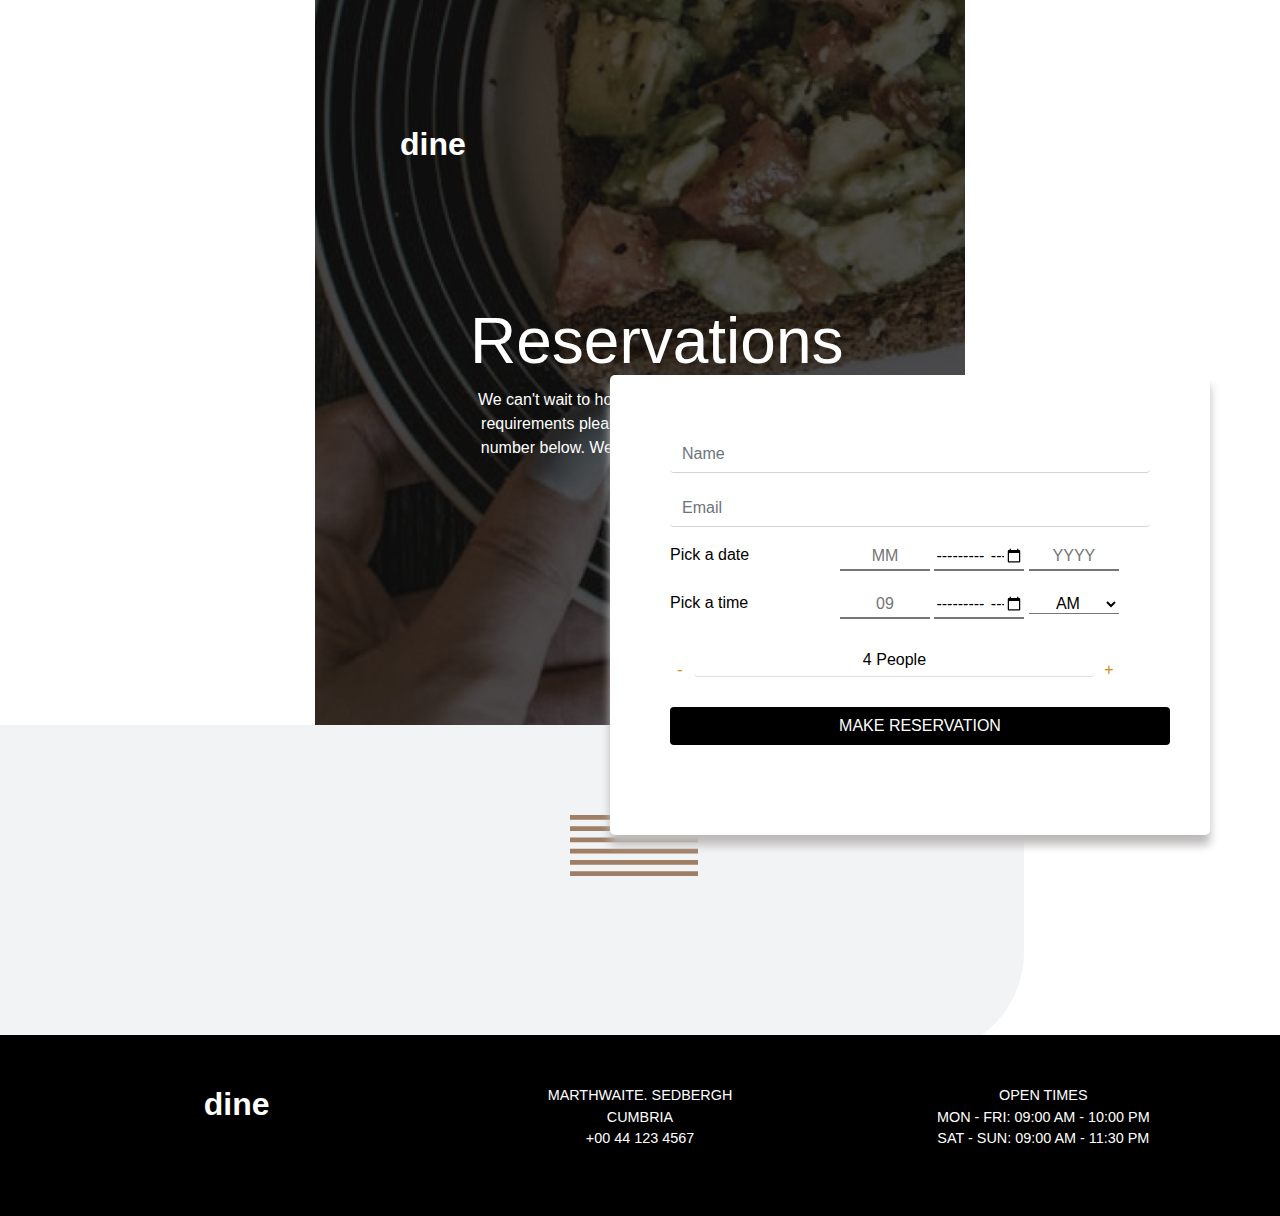
==== index.html @ cd3c4812 "moved into the miain folder" ====
<!DOCTYPE html>
<html lang="en">

<head>
    <meta charset="UTF-8">
    <meta http-equiv="X-UA-Compatible" content="IE=edge">
    <meta name="viewport" content="width=device-width, initial-scale=1.0">
    <title>Document</title>
    <!-- Latest compiled and minified CSS -->
    <link rel="stylesheet" href="https://maxcdn.bootstrapcdn.com/bootstrap/4.5.2/css/bootstrap.min.css">

    <!-- jQuery library -->
    <script src="https://ajax.googleapis.com/ajax/libs/jquery/3.5.1/jquery.min.js"></script>

    <!-- Popper JS -->
    <script src="https://cdnjs.cloudflare.com/ajax/libs/popper.js/1.16.0/umd/popper.min.js"></script>

    <!-- Latest compiled JavaScript -->
    <script src="https://maxcdn.bootstrapcdn.com/bootstrap/4.5.2/js/bootstrap.min.js"></script>
    <link rel="stylesheet" href="./assets/css/style.css">

</head>

<body>
    <main>
        <div class="containter" id="first-con">
            <div id="row1" class="row">
                <div class="col-lg-3 col-md-3 col-sm-12 col-xs-12">
                    <h2 id="logo">dine</h2>
                </div>
            </div>
            <div class="row" id="row-2">
                <div id="col1" class="col-lg-6 col-md-12 col-sm-12">
                    <h2 id="t1">Reservations</h2>
                    <p id="p1">We can't wait to host you. If you have any speacial requirements please feel free to call on the phone number below. We will be happy to accommodate you.</p>

                    <center> <button id="b1">RESERVE PLACE</button>
                    </center>
                </div>


            </div>
        </div>
        <div class="container-fluid" id="second-con">
            <div class="row" id="r1">
                <div id="row-3" class="col-lg-12 col-md-12 col-sm-12">
                    <form action="/action_page.php">
                        <div class="form-group">
                            <input type="text" class="form-control" placeholder="Name" id="name" name="name">
                        </div>
                        <div class="form-group">
                            <input type="email" class="form-control" placeholder="Email" id="email">
                        </div>
                        <div class="form-group">
                            <div class="row">
                                <div class="col-lg-4 col-md-4 col-sm-12">
                                    <label for="date">
                                        Pick a date
                                    </label>
                                </div>
                                <div class="col-sm-12 col-md-8 col-lg-8">
                                    <input class="date" type="day" name="" id="" placeholder="MM">
                                    <input placeholder="DD" class="date" type="month" name="" id="">
                                    <input class="date" placeholder="YYYY" type="year" name="" id="">
                                </div>
                            </div>
                        </div>
                        <div class="form-group">
                            <div class="row">
                                <div class="col-lg-4 col-md-4 col-sm-12">
                                    <label for="time">
                                        Pick a time
                                    </label>
                                </div>
                                <div class="col-sm-12 col-md-8 col-lg-8">
                                    <input class="time" type="day" name="" id="" placeholder="09">
                                    <input placeholder="00" class="time" type="month" name="" id="">
                                    <select name="time" class="time" id="">
                                        <option value="AM">AM</option>
                                        <option value="PM">PM</option>
                                    </select>
                                </div>
                            </div>

                        </div>
                        <div class="number form-group ">
                            <div class="row">
                                <div class="col-lg-12 col-md-12 col-sm-12">
                                    <span class="minus">-</span>
                                    <input type="text" value="4 People" />
                                    <span class="plus">+</span>
                                </div>
                            </div>

                        </div>
                        <div class="row">
                            <div class="col-lg-12 col-md-12 col-sm-12">
                                <button id="b2" type="submit" class="btn ">MAKE RESERVATION</button>
                            </div>
                        </div>

                    </form>
                </div>
            </div>
        </div>
        <footer>
            <div class="container-fluid" id="third-con">
                <div class="row" id="row-4">
                    <div class="col-lg-4 col-md-6 col-sm-12">
                        <h2>dine</h2>
                    </div>
                    <div class="col-lg-8 col-md-6 col-sm-12">
                        <div class="row">
                            <div class="col-lg-6 col-md-12 col-sm-12">
                                <p>
                                    MARTHWAITE. SEDBERGH
                                    <br> cumbria
                                    <br>+00 44 123 4567
                                </p>
                            </div>
                            <div class="col-lg-6 col-md-12 col-sm-12">
                                <p>
                                    open times
                                    <br>mon - fri: 09:00 am - 10:00 pm
                                    <br>sat - sun: 09:00 am - 11:30 pm
                                </p>
                            </div>
                        </div>
                    </div>
                </div>
            </div>

        </footer>

    </main>
</body>
<script src="./assets/js/main.js"></script>

</html>
---- assets/css/style.css ----
#logo {
                            color: #fff;
                            font-weight: bold;
                            font-size: 2em;
                        }
                        
                        #first-con {
                            margin: auto;
                            justify-self: center;
                            margin: 0 auto;
                            padding: 125px;
                        }
                        
                        #row-2 {
                            color: #fff;
                            margin-top: 70px;
                            justify-self: center;
                        }
                        
                        #row-2 h2 {
                            font-size: 4em;
                            font-weight: normal;
                        }
                        
                        #col1 {
                            float: right;
                            max-width: 400px;
                        }
                        
                        #col2 {
                            background-color: #fff;
                            max-width: 400px;
                            margin-left: 100px;
                            float: left;
                        }
                        
                        #first-con {
                            background-repeat: no-repeat;
                            font-size: 16px;
                            margin: 0px auto;
                        }
                        
                        #b1 {
                            background-color: transparent;
                            color: #fff;
                            height: fit-content;
                            align-self: center;
                            margin-bottom: 70px;
                        }
                        
                        #b2 {
                            background-color: #000;
                            color: #fff;
                            width: 400px;
                            margin: 20px auto;
                            align-self: center;
                        }
                        
                        #second-con {
                            background-image: url(../patterns/pattern-curve-bottom-right.svg);
                            background-repeat: no-repeat;
                            background-position: 0px 0px 0px 50px;
                            background-size: 70%;
                            z-index: -1;
                        }
                        
                        #r1 {
                            background-image: url(../patterns/pattern-lines.svg);
                            background-size: 10%;
                            background-repeat: no-repeat;
                            background-position-y: top;
                            background-position-x: center;
                            background-position: 540px 125px;
                            margin-bottom: -150px;
                            z-index: -1;
                        }
                        
                        #row-3 {
                            color: black;
                            background-color: #fff;
                            position: relative;
                            bottom: 300px;
                            left: 600px;
                            max-width: 500px;
                            padding: 30px;
                            cursor: grab;
                            border: white 2px;
                            border-radius: 5px;
                            z-index: 1;
                            box-shadow: 0px 10px 10px 0px rgb(189, 186, 186);
                        }
                        
                        #third-con {
                            background-color: #000;
                            color: #fff;
                            padding: 50px;
                        }
                        
                        #third-con p {
                            font-size: .9em;
                            text-transform: uppercase;
                        }
                        
                        #third-con h2 {
                            font-weight: bold;
                        }
                        
                        form {
                            margin: 0 auto;
                            padding: 30px;
                        }
                        
                        #row-3 input {
                            border-top: none;
                            border-left: none;
                            border-right: none;
                            background: transparent;
                            margin: auto;
                        }
                        
                        .time {
                            width: 60px;
                            margin-right: 15px;
                            text-align: center;
                        }
                        
                        #row-3 select {
                            border-right: none;
                            border-left: none;
                            border-top: none;
                            background: transparent;
                            cursor: grab;
                        }
                        
                        #row-3 option {
                            cursor: grab;
                        }
                        
                        .date {
                            width: 60px;
                            margin-right: 15px;
                            text-align: center;
                        }
                        
                        span {
                            cursor: grab;
                        }
                        
                        .number {
                            margin-left: 20px;
                        }
                        
                        .minus,
                        .plus {
                            width: 20px;
                            height: 20px;
                            padding: 8px 5px 8px 5px;
                            display: inline-block;
                            vertical-align: middle;
                            text-align: center;
                            color: rgb(221, 135, 5);
                        }
                        
                        .number input {
                            height: 34px;
                            width: 300px;
                            text-align: center;
                            border: 1px solid #ddd;
                            border-radius: 4px;
                            display: inline-block;
                            vertical-align: middle;
                        }
                        /* Extra small devices (phones, 600px and down) */
                        
                        @media only screen and (max-width: 600px) {
                            #first-con {
                                background-image: url(../images/hero-bg-mobile@2x.jpg);
                                background-size: cover;
                                padding: 50px 20px;
                            }
                            #second-con {
                                background-image: url(../patterns/pattern-curve-bottom-right.svg);
                                background-repeat: no-repeat;
                                background-position: 50px 0px 0px 0px;
                                background-size: 70%;
                                z-index: -1;
                            }
                            #third-con {
                                margin-top: 150px;
                                text-align: center;
                            }
                            #logo {
                                margin-top: 0px;
                                margin-bottom: 0px;
                                text-align: center;
                            }
                            #row-2 h2 {
                                font-size: 1.3em;
                                font-weight: normal;
                                text-align: center;
                                margin-top: 5px;
                            }
                            #row-2 p {
                                font-size: .7em;
                                text-align: center;
                                font-weight: lighter;
                            }
                            #col2 {
                                margin: auto;
                            }
                            #col1 {
                                margin: auto;
                                max-width: 400px;
                            }
                            #row-3 {
                                color: black;
                                background-color: #fff;
                                position: relative;
                                bottom: 80px;
                                left: 0px;
                                max-width: 290px;
                                margin: auto;
                                padding: 10px;
                                cursor: grab;
                                border: white 2px;
                                border-radius: 5px;
                                z-index: 1;
                                box-shadow: 0px 10px 50px 0px rgb(189, 186, 186);
                            }
                            .number {
                                margin: auto;
                            }
                            .minus,
                            .plus {
                                width: 20px;
                                height: 20px;
                                padding: 8px 5px 8px 5px;
                                display: inline-block;
                                vertical-align: middle;
                                text-align: center;
                                color: rgb(221, 135, 5);
                            }
                            .number input {
                                height: 34px;
                                width: 150px;
                                text-align: center;
                                border: 1px solid #ddd;
                                border-radius: 4px;
                                display: inline-block;
                                vertical-align: middle;
                            }
                            #b2 {
                                background-color: #000;
                                color: #fff;
                                width: 200px;
                                margin: 20px auto;
                                align-self: center;
                            }
                            #r1 {
                                background-image: none;
                                background-size: 10%;
                                background-repeat: no-repeat;
                                background-position-y: top;
                                background-position-x: center;
                                background-position: 540px 125px;
                                margin-bottom: -150px;
                                z-index: -1;
                            }
                        }
                        /* Small devices (portrait tablets and large phones, 600px and up) */
                        
                        @media only screen and (min-width: 600px) {
                            #first-con {
                                background-image: url(../images/hero-bg-tablet.jpg);
                                background-size: cover;
                            }
                            #second-con {
                                background-image: none;
                                background-repeat: no-repeat;
                                background-position: 50px 0px 0px 0px;
                                background-size: 70%;
                                z-index: -1;
                            }
                            #b1 {
                                display: none;
                            }
                            #col1 {
                                padding: auto;
                                margin: auto;
                                max-width: auto;
                            }
                            #col1 h2 {
                                font-size: 2em;
                                text-align: center;
                                font-weight: lighter;
                            }
                            #logo {
                                margin: 0px 0px 0px 0px;
                                text-align: left;
                                position: relative;
                                bottom: 50px;
                                right: 80px;
                            }
                            #col2 {
                                float: none;
                                margin: auto;
                            }
                            #third-con {
                                margin-top: 0px;
                                text-align: center;
                            }
                            #row-2 {
                                margin: auto;
                                padding: 120px 0px 120px 0px;
                                width: 100%;
                            }
                            #row-2 h2 {
                                font-size: 2.5em;
                                font-weight: lighter;
                                text-align: center;
                            }
                            #row-2 p {
                                font-size: 1em;
                                text-align: center;
                                font-weight: lighter;
                            }
                            #row-3 {
                                color: black;
                                background-color: #fff;
                                position: relative;
                                bottom: 200px;
                                left: 0px;
                                max-width: 450px;
                                margin: auto;
                                padding: 10px;
                                cursor: grab;
                                border: white 2px;
                                border-radius: 5px;
                                z-index: 1;
                                box-shadow: 0px 10px 50px 0px rgb(189, 186, 186);
                            }
                            .number {
                                margin: auto;
                            }
                            .minus,
                            .plus {
                                width: 20px;
                                height: 20px;
                                padding: 8px 5px 8px 5px;
                                display: inline-block;
                                vertical-align: middle;
                                text-align: center;
                                color: rgb(221, 135, 5);
                            }
                            .number input {
                                height: 34px;
                                width: 300px;
                                text-align: center;
                                border: 1px solid #ddd;
                                border-radius: 4px;
                                display: inline-block;
                                vertical-align: middle;
                            }
                            #b2 {
                                background-color: #000;
                                color: #fff;
                                width: 400px;
                                margin: 20px auto;
                                align-self: center;
                            }
                            #r1 {
                                background-image: none;
                                background-size: 10%;
                                background-repeat: no-repeat;
                                background-position-y: top;
                                background-position-x: center;
                                background-position: 540px 125px;
                                margin-bottom: -150px;
                                z-index: -1;
                            }
                            .date {
                                width: 50px;
                                margin-right: 15px;
                                text-align: center;
                            }
                            .time {
                                width: 50px;
                                margin-right: 15px;
                                text-align: center;
                            }
                        }
                        /* Medium devices (landscape tablets, 768px and up) */
                        
                        @media only screen and (min-width: 768px) {
                            #first-con {
                                background-image: url(../images/hero-bg-tablet@2x.jpg);
                                background-size: cover;
                            }
                            #b1 {
                                display: none;
                            }
                            #logo {
                                margin: 0px 0px 0px 20px;
                                text-align: left;
                                position: relative;
                                bottom: 50px;
                                right: 80px;
                            }
                            #second-con {
                                background-image: none;
                                background-repeat: no-repeat;
                                background-position: 50px 0px 0px 0px;
                                background-size: 70%;
                                z-index: -1;
                            }
                            #third-con {
                                margin-top: 0px;
                                text-align: center;
                            }
                            #logo {
                                margin-top: 0px;
                                margin-bottom: 0px;
                                text-align: center;
                            }
                            #row-2 {
                                margin: auto;
                                padding: 120px 0px 120px 0px;
                                width: 100%;
                            }
                            #row-2 h2 {
                                font-size: 2.5em;
                                font-weight: lighter;
                                text-align: center;
                            }
                            #row-2 p {
                                font-size: 1em;
                                text-align: center;
                                font-weight: lighter;
                            }
                            #col2 {
                                margin: auto;
                            }
                            #col1 {
                                margin: auto;
                                max-width: auto;
                            }
                            #row-3 {
                                color: black;
                                background-color: #fff;
                                position: relative;
                                bottom: 200px;
                                left: 0px;
                                max-width: 450px;
                                margin: auto;
                                padding: 10px;
                                cursor: grab;
                                border: white 2px;
                                border-radius: 5px;
                                z-index: 1;
                                box-shadow: 0px 10px 50px 0px rgb(189, 186, 186);
                            }
                            .number {
                                margin: auto;
                            }
                            .minus,
                            .plus {
                                width: 20px;
                                height: 20px;
                                padding: 8px 5px 8px 5px;
                                display: inline-block;
                                vertical-align: middle;
                                text-align: center;
                                color: rgb(221, 135, 5);
                            }
                            .number input {
                                height: 34px;
                                width: 300px;
                                text-align: center;
                                border: 1px solid #ddd;
                                border-radius: 4px;
                                display: inline-block;
                                vertical-align: middle;
                            }
                            #b2 {
                                background-color: #000;
                                color: #fff;
                                width: 400px;
                                margin: 20px auto;
                                align-self: center;
                            }
                            #r1 {
                                background-image: none;
                                background-size: 10%;
                                background-repeat: no-repeat;
                                background-position-y: top;
                                background-position-x: center;
                                background-position: 540px 125px;
                                margin-bottom: -150px;
                                z-index: -1;
                            }
                            .date {
                                width: 60px;
                                margin-right: 15px;
                                text-align: center;
                            }
                            .time {
                                width: 60px;
                                margin-right: 15px;
                                text-align: center;
                            }
                        }
                        /* Large devices (laptops/desktops, 992px and up) */
                        
                        @media only screen and (min-width: 992px) {
                            #first-con {
                                background-image: url(../images/hero-bg-desktop.jpg);
                                background-size: cover;
                                background-repeat: no-repeat;
                                margin: auto;
                                justify-self: center;
                                margin: 0 auto;
                                padding: 120px;
                            }
                            #row-2 {
                                color: #fff;
                                margin: 0px auto;
                                position: relative;
                                top: 20px;
                                left: 40px;
                            }
                            #row-2 h2 {
                                font-size: 4em;
                                font-weight: lighter;
                            }
                            #col1 {
                                float: right;
                                max-width: 400px;
                                padding: 0px;
                                margin: 0px 50px 0px -50px;
                            }
                            #col1 h2 {
                                text-align: left;
                            }
                            #col2 {
                                background-color: #fff;
                                max-width: 400px;
                                margin-left: 100px;
                                float: left;
                            }
                            #first-con {
                                background-repeat: no-repeat;
                                font-size: 16px;
                                margin: 0px auto;
                            }
                            #b1 {
                                background-color: transparent;
                                color: #fff;
                                height: fit-content;
                                align-self: center;
                                margin-bottom: 70px;
                            }
                            #b2 {
                                background-color: #000;
                                color: #fff;
                                width: 400px;
                                margin: 40px auto;
                                align-self: center;
                            }
                            #second-con {
                                background-image: url(../patterns/pattern-curve-bottom-right.svg);
                                background-repeat: no-repeat;
                                background-position-x: left;
                                background-position-y: top;
                                background-position: 0px 2000px 0px 2000px;
                                background-size: 80%;
                                z-index: -1;
                            }
                            #r1 {
                                background-image: url(../patterns/pattern-lines.svg);
                                background-size: 10%;
                                background-repeat: no-repeat;
                                background-position-y: top;
                                background-position-x: center;
                                background-position: 500px 60px;
                                z-index: -1;
                            }
                            #row-3 {
                                color: black;
                                background-color: #fff;
                                position: relative;
                                bottom: 390px;
                                left: 230px;
                                max-width: 500px;
                                padding: 30px;
                                cursor: grab;
                                border: white 2px;
                                border-radius: 5px;
                                z-index: 1;
                                box-shadow: 0px 10px 10px 0px rgb(189, 186, 186);
                            }
                            #third-con {
                                background-color: #000;
                                color: #fff;
                                padding: 50px;
                            }
                            #third-con p {
                                font-size: .9em;
                                text-transform: uppercase;
                            }
                            #third-con h2 {
                                font-weight: bold;
                            }
                            form {
                                margin: 0 auto;
                                padding: 20px;
                            }
                            #row-3 input {
                                border-top: none;
                                border-left: none;
                                border-right: none;
                                background: transparent;
                                margin: auto;
                            }
                            .time {
                                width: 70px;
                                margin-right: 15px;
                                text-align: center;
                            }
                            #row-3 select {
                                border-right: none;
                                border-left: none;
                                border-top: none;
                                background: transparent;
                                cursor: grab;
                            }
                            #row-3 option {
                                cursor: grab;
                            }
                            .date {
                                width: 70px;
                                margin-right: 15px;
                                text-align: center;
                            }
                            span {
                                cursor: grab;
                            }
                            .number {
                                margin-top: 30px;
                            }
                            .minus,
                            .plus {
                                width: 20px;
                                height: 20px;
                                padding: 8px 5px 8px 5px;
                                display: inline-block;
                                vertical-align: middle;
                                text-align: center;
                                color: rgb(221, 135, 5);
                            }
                            .number input {
                                height: 34px;
                                width: 300px;
                                text-align: center;
                                border: 1px solid #ddd;
                                border-radius: 4px;
                                display: inline-block;
                                vertical-align: middle;
                            }
                        }
                        /* Extra large devices (large laptops and desktops, 1200px and up) */
                        
                        @media only screen and (min-width: 1200px) {
                            #first-con {
                                background-image: url(../images/hero-bg-desktop@2x.jpg);
                                background-size: cover;
                            }
                            #first-con {
                                margin: auto;
                                justify-self: center;
                                margin: 0 auto;
                                padding: 125px;
                            }
                            #logo {
                                margin: 0px 0px 0px 40px;
                                text-align: left;
                                position: relative;
                                bottom: 0px;
                                right: 80px;
                            }
                            #row-2 {
                                color: #fff;
                                margin: 0px auto;
                                position: relative;
                                top: 20px;
                                left: 80px;
                            }
                            #row-2 h2 {
                                font-size: 4em;
                                font-weight: lighter;
                            }
                            #col1 {
                                float: right;
                                max-width: 400px;
                            }
                            #col2 {
                                background-color: #fff;
                                max-width: 400px;
                                margin-left: 100px;
                                float: left;
                            }
                            #first-con {
                                background-repeat: no-repeat;
                                font-size: 16px;
                                margin: 0px auto;
                            }
                            #b1 {
                                background-color: transparent;
                                color: #fff;
                                height: fit-content;
                                align-self: center;
                                margin-bottom: 70px;
                            }
                            #b2 {
                                background-color: #000;
                                color: #fff;
                                width: 500px;
                                margin: 30px auto;
                                align-self: center;
                            }
                            #second-con {
                                background-image: url(../patterns/pattern-curve-bottom-right.svg);
                                background-repeat: no-repeat;
                                background-position: 0px 0px 0px 2000px;
                                background-size: 80%;
                                z-index: -1;
                            }
                            #r1 {
                                background-image: url(../patterns/pattern-lines.svg);
                                background-size: 10%;
                                background-repeat: no-repeat;
                                background-position-y: top;
                                background-position-x: center;
                                background-position: 570px 90px;
                                margin-bottom: -150px;
                                z-index: -1;
                            }
                            #row-3 {
                                color: black;
                                background-color: #fff;
                                position: relative;
                                bottom: 350px;
                                left: 270px;
                                max-width: 600px;
                                padding: 30px;
                                cursor: grab;
                                border: white 2px;
                                border-radius: 5px;
                                z-index: 1;
                                box-shadow: 0px 10px 10px 0px rgb(189, 186, 186);
                            }
                            #third-con {
                                background-color: #000;
                                color: #fff;
                                padding: 50px;
                            }
                            #third-con p {
                                font-size: .9em;
                                text-transform: uppercase;
                            }
                            #third-con h2 {
                                font-weight: bold;
                            }
                            form {
                                margin: 0 auto;
                                padding: 30px;
                            }
                            #row-3 input {
                                border-top: none;
                                border-left: none;
                                border-right: none;
                                background: transparent;
                                margin: auto;
                            }
                            .time {
                                width: 90px;
                                margin-right: 15px;
                                text-align: center;
                            }
                            #row-3 select {
                                border-right: none;
                                border-left: none;
                                border-top: none;
                                background: transparent;
                                cursor: grab;
                            }
                            #row-3 option {
                                cursor: grab;
                            }
                            .date {
                                width: 90px;
                                margin-right: 15px;
                                text-align: center;
                            }
                            span {
                                cursor: grab;
                            }
                            .number {
                                margin-top: 20px;
                            }
                            .minus,
                            .plus {
                                width: 20px;
                                height: 20px;
                                padding: 8px 5px 8px 5px;
                                display: inline-block;
                                vertical-align: middle;
                                text-align: center;
                                color: rgb(221, 135, 5);
                            }
                            .number input {
                                height: 34px;
                                width: 400px;
                                text-align: center;
                                border: 1px solid #ddd;
                                border-radius: 4px;
                                display: inline-block;
                                vertical-align: middle;
                            }
                        }
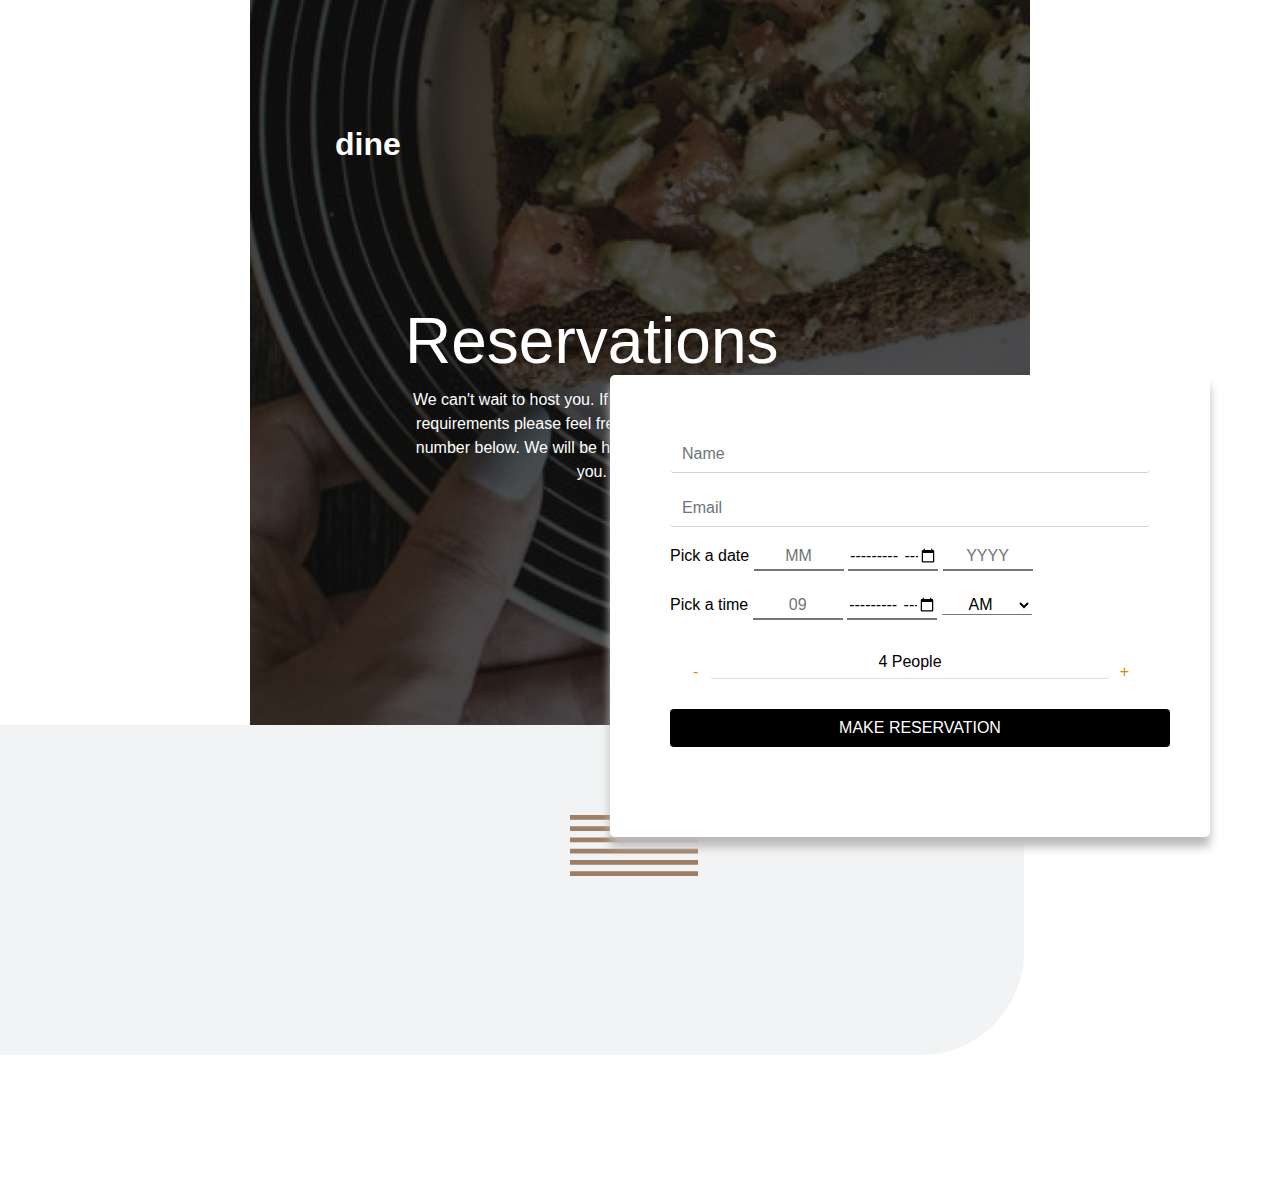
==== commit 333afc52: "pulled index" ====
--- a/index.html
+++ b/index.html
@@ -1,139 +1,94 @@
-<!DOCTYPE html>
-<html lang="en">
-
-<head>
-    <meta charset="UTF-8">
-    <meta http-equiv="X-UA-Compatible" content="IE=edge">
-    <meta name="viewport" content="width=device-width, initial-scale=1.0">
-    <title>Document</title>
-    <!-- Latest compiled and minified CSS -->
-    <link rel="stylesheet" href="https://maxcdn.bootstrapcdn.com/bootstrap/4.5.2/css/bootstrap.min.css">
-
-    <!-- jQuery library -->
-    <script src="https://ajax.googleapis.com/ajax/libs/jquery/3.5.1/jquery.min.js"></script>
-
-    <!-- Popper JS -->
-    <script src="https://cdnjs.cloudflare.com/ajax/libs/popper.js/1.16.0/umd/popper.min.js"></script>
-
-    <!-- Latest compiled JavaScript -->
-    <script src="https://maxcdn.bootstrapcdn.com/bootstrap/4.5.2/js/bootstrap.min.js"></script>
-    <link rel="stylesheet" href="./assets/css/style.css">
-
-</head>
-
-<body>
-    <main>
-        <div class="containter" id="first-con">
-            <div id="row1" class="row">
-                <div class="col-lg-3 col-md-3 col-sm-12 col-xs-12">
-                    <h2 id="logo">dine</h2>
-                </div>
-            </div>
-            <div class="row" id="row-2">
-                <div id="col1" class="col-lg-6 col-md-12 col-sm-12">
-                    <h2 id="t1">Reservations</h2>
-                    <p id="p1">We can't wait to host you. If you have any speacial requirements please feel free to call on the phone number below. We will be happy to accommodate you.</p>
-
-                    <center> <button id="b1">RESERVE PLACE</button>
-                    </center>
-                </div>
-
-
-            </div>
-        </div>
-        <div class="container-fluid" id="second-con">
-            <div class="row" id="r1">
-                <div id="row-3" class="col-lg-12 col-md-12 col-sm-12">
-                    <form action="/action_page.php">
-                        <div class="form-group">
-                            <input type="text" class="form-control" placeholder="Name" id="name" name="name">
-                        </div>
-                        <div class="form-group">
-                            <input type="email" class="form-control" placeholder="Email" id="email">
-                        </div>
-                        <div class="form-group">
-                            <div class="row">
-                                <div class="col-lg-4 col-md-4 col-sm-12">
-                                    <label for="date">
-                                        Pick a date
-                                    </label>
-                                </div>
-                                <div class="col-sm-12 col-md-8 col-lg-8">
-                                    <input class="date" type="day" name="" id="" placeholder="MM">
-                                    <input placeholder="DD" class="date" type="month" name="" id="">
-                                    <input class="date" placeholder="YYYY" type="year" name="" id="">
-                                </div>
-                            </div>
-                        </div>
-                        <div class="form-group">
-                            <div class="row">
-                                <div class="col-lg-4 col-md-4 col-sm-12">
-                                    <label for="time">
-                                        Pick a time
-                                    </label>
-                                </div>
-                                <div class="col-sm-12 col-md-8 col-lg-8">
-                                    <input class="time" type="day" name="" id="" placeholder="09">
-                                    <input placeholder="00" class="time" type="month" name="" id="">
-                                    <select name="time" class="time" id="">
-                                        <option value="AM">AM</option>
-                                        <option value="PM">PM</option>
-                                    </select>
-                                </div>
-                            </div>
-
-                        </div>
-                        <div class="number form-group ">
-                            <div class="row">
-                                <div class="col-lg-12 col-md-12 col-sm-12">
-                                    <span class="minus">-</span>
-                                    <input type="text" value="4 People" />
-                                    <span class="plus">+</span>
-                                </div>
-                            </div>
-
-                        </div>
-                        <div class="row">
-                            <div class="col-lg-12 col-md-12 col-sm-12">
-                                <button id="b2" type="submit" class="btn ">MAKE RESERVATION</button>
-                            </div>
-                        </div>
-
-                    </form>
-                </div>
-            </div>
-        </div>
-        <footer>
-            <div class="container-fluid" id="third-con">
-                <div class="row" id="row-4">
-                    <div class="col-lg-4 col-md-6 col-sm-12">
-                        <h2>dine</h2>
-                    </div>
-                    <div class="col-lg-8 col-md-6 col-sm-12">
-                        <div class="row">
-                            <div class="col-lg-6 col-md-12 col-sm-12">
-                                <p>
-                                    MARTHWAITE. SEDBERGH
-                                    <br> cumbria
-                                    <br>+00 44 123 4567
-                                </p>
-                            </div>
-                            <div class="col-lg-6 col-md-12 col-sm-12">
-                                <p>
-                                    open times
-                                    <br>mon - fri: 09:00 am - 10:00 pm
-                                    <br>sat - sun: 09:00 am - 11:30 pm
-                                </p>
-                            </div>
-                        </div>
-                    </div>
-                </div>
-            </div>
-
-        </footer>
-
-    </main>
-</body>
-<script src="./assets/js/main.js"></script>
-
+<!DOCTYPE html>
+<html lang="en">
+
+<head>
+    <!-- this a comment just to pushg -->
+    <meta charset="UTF-8">
+    <meta http-equiv="X-UA-Compatible" content="IE=edge">
+    <meta name="viewport" content="width=device-width, initial-scale=1.0">
+    <title>Document</title>
+    <!-- Latest compiled and minified CSS -->
+    <link rel="stylesheet" href="https://maxcdn.bootstrapcdn.com/bootstrap/4.5.2/css/bootstrap.min.css">
+
+    <!-- jQuery library -->
+    <script src="https://ajax.googleapis.com/ajax/libs/jquery/3.5.1/jquery.min.js"></script>
+
+    <!-- Popper JS -->
+    <script src="https://cdnjs.cloudflare.com/ajax/libs/popper.js/1.16.0/umd/popper.min.js"></script>
+
+    <!-- Latest compiled JavaScript -->
+    <script src="https://maxcdn.bootstrapcdn.com/bootstrap/4.5.2/js/bootstrap.min.js"></script>
+    <link rel="stylesheet" href="./assets/css/style.css">
+
+</head>
+
+<body>
+    <main>
+        <div class="containter" id="first-con">
+            <div id="row1" class="row">
+                <div class="col-lg-3 col-md-3 col-sm-12 col-xs-12">
+                    <h2 id="logo">dine</h2>
+                </div>
+            </div>
+            <div class="row" id="row-2">
+                <div id="col1" class="col-lg-6 col-md-12 col-sm-12">
+                    <h2 id="t1">Reservations</h2>
+                    <p id="p1">We can't wait to host you. If you have any speacial requirements please feel free to call
+                        on the phone number below. We will be happy to accommodate you.</p>
+
+                    <center> <button id="b1">RESERVE PLACE</button>
+                    </center>
+                </div>
+                <div id="col2" class="col-lg-6 col-sm-12 col-md-12">
+
+                </div>
+
+            </div>
+        </div>
+        <div class="container-fluid" id="second-con">
+            <div class="row" id="r1">
+                <div id="row-3" class="col-lg-12 col-md-12 col-sm-12">
+                    <form action="/action_page.php">
+                        <div class="form-group">
+                            <input type="text" class="form-control" placeholder="Name" id="name" name="name">
+                        </div>
+                        <div class="form-group">
+                            <input type="email" class="form-control" placeholder="Email" id="email">
+                        </div>
+                        <div class="form-group">
+                            <label for="date" class="l1">
+                                Pick a date
+                            </label>
+                            <input class="date" type="day" name="" id="" placeholder="MM">
+                            <input placeholder="DD" class="date" type="month" name="" id="">
+                            <input class="date" placeholder="YYYY" type="year" name="" id="">
+                        </div>
+                        <div class="form-group">
+                            <label for="time" class="l1">
+                                Pick a time
+                            </label>
+                            <input class="time" type="day" name="" id="" placeholder="09">
+                            <input placeholder="00" class="time" type="month" name="" id="">
+                            <select name="time" class="time" id="">
+                                <option value="AM">AM</option>
+                                <option value="PM">PM</option>
+                            </select>
+                        </div>
+                        <div class="number form-group">
+                            <center><span class="minus">-</span>
+                                <input type="text" value="4 People"/>
+                                <span class="plus">+</span></center>
+                        </div>
+                        <center><button id="b2" type="submit" class="btn ">MAKE RESERVATION</button></center>
+
+                    </form>
+                </div>
+            </div>
+        </div>
+
+
+    </main>
+</body>
+<script src="./assets/js/main.js"></script>
+
 </html>